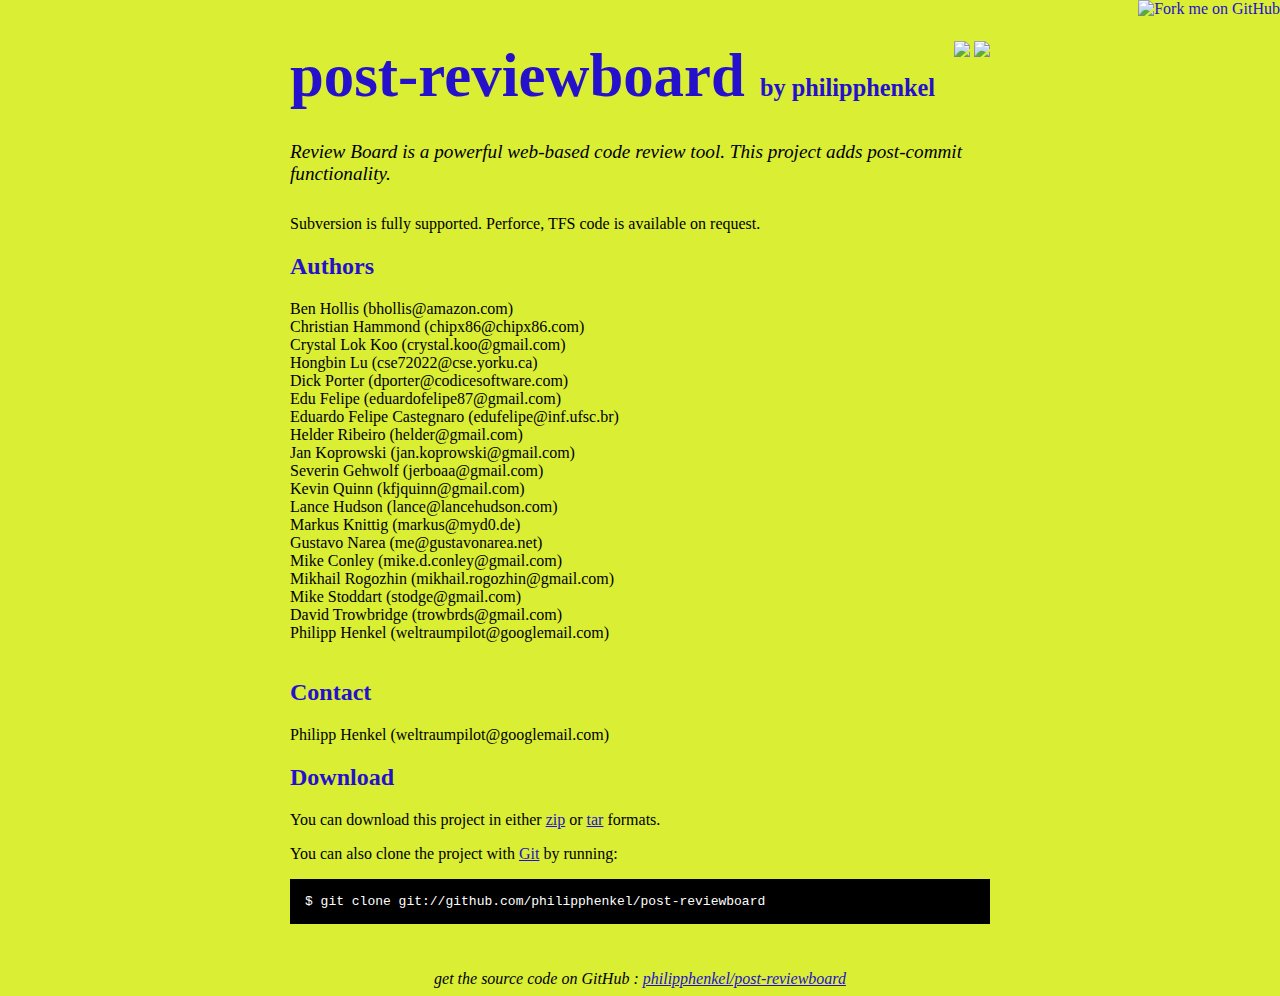
==== index.html @ 45bdd03c "github generated gh-pages branch" ====
<!DOCTYPE html>
<html>
<head>
  <meta charset='utf-8'>

  <title>philipphenkel/post-reviewboard @ GitHub</title>

  <style type="text/css">
    body {
      margin-top: 1.0em;
      background-color: #daee34;
      font-family: "Helvetica,Arial,FreeSans";
      color: #000000;
    }
    #container {
      margin: 0 auto;
      width: 700px;
    }
    h1 { font-size: 3.8em; color: #2511cb; margin-bottom: 3px; }
    h1 .small { font-size: 0.4em; }
    h1 a { text-decoration: none }
    h2 { font-size: 1.5em; color: #2511cb; }
    h3 { text-align: center; color: #2511cb; }
    a { color: #2511cb; }
    .description { font-size: 1.2em; margin-bottom: 30px; margin-top: 30px; font-style: italic;}
    .download { float: right; }
    pre { background: #000; color: #fff; padding: 15px;}
    hr { border: 0; width: 80%; border-bottom: 1px solid #aaa}
    .footer { text-align:center; padding-top:30px; font-style: italic; }
  </style>
</head>

<body>
  <a href="http://github.com/philipphenkel/post-reviewboard"><img style="position: absolute; top: 0; right: 0; border: 0;" src="http://s3.amazonaws.com/github/ribbons/forkme_right_darkblue_121621.png" alt="Fork me on GitHub" /></a>

  <div id="container">

    <div class="download">
      <a href="http://github.com/philipphenkel/post-reviewboard/zipball/master">
        <img border="0" width="90" src="http://github.com/images/modules/download/zip.png"></a>
      <a href="http://github.com/philipphenkel/post-reviewboard/tarball/master">
        <img border="0" width="90" src="http://github.com/images/modules/download/tar.png"></a>
    </div>

    <h1><a href="http://github.com/philipphenkel/post-reviewboard">post-reviewboard</a>
      <span class="small">by <a href="http://github.com/philipphenkel">philipphenkel</a></span></h1>

    <div class="description">
      Review Board is a powerful web-based code review tool. This project adds post-commit functionality.
    </div>

    <p>Subversion is fully supported. 
Perforce, TFS code is available on request.</p><h2>Authors</h2>
<p>Ben Hollis (bhollis@amazon.com)<br/>Christian Hammond (chipx86@chipx86.com)<br/>Crystal Lok Koo (crystal.koo@gmail.com)<br/>Hongbin Lu (cse72022@cse.yorku.ca)<br/>Dick Porter (dporter@codicesoftware.com)<br/>Edu Felipe (eduardofelipe87@gmail.com)<br/>Eduardo Felipe Castegnaro (edufelipe@inf.ufsc.br)<br/>Helder Ribeiro (helder@gmail.com)<br/>Jan Koprowski (jan.koprowski@gmail.com)<br/>Severin Gehwolf (jerboaa@gmail.com)<br/>Kevin Quinn (kfjquinn@gmail.com)<br/>Lance Hudson (lance@lancehudson.com)<br/>Markus Knittig (markus@myd0.de)<br/>Gustavo Narea (me@gustavonarea.net)<br/>Mike Conley (mike.d.conley@gmail.com)<br/>Mikhail Rogozhin (mikhail.rogozhin@gmail.com)<br/>Mike Stoddart (stodge@gmail.com)<br/>David Trowbridge (trowbrds@gmail.com)<br/>Philipp Henkel (weltraumpilot@googlemail.com)<br/><br/>      </p>
<h2>Contact</h2>
<p>Philipp Henkel (weltraumpilot@googlemail.com)<br/>      </p>


    <h2>Download</h2>
    <p>
      You can download this project in either
      <a href="http://github.com/philipphenkel/post-reviewboard/zipball/master">zip</a> or
      <a href="http://github.com/philipphenkel/post-reviewboard/tarball/master">tar</a> formats.
    </p>
    <p>You can also clone the project with <a href="http://git-scm.com">Git</a>
      by running:
      <pre>$ git clone git://github.com/philipphenkel/post-reviewboard</pre>
    </p>

    <div class="footer">
      get the source code on GitHub : <a href="http://github.com/philipphenkel/post-reviewboard">philipphenkel/post-reviewboard</a>
    </div>

  </div>

  
</body>
</html>
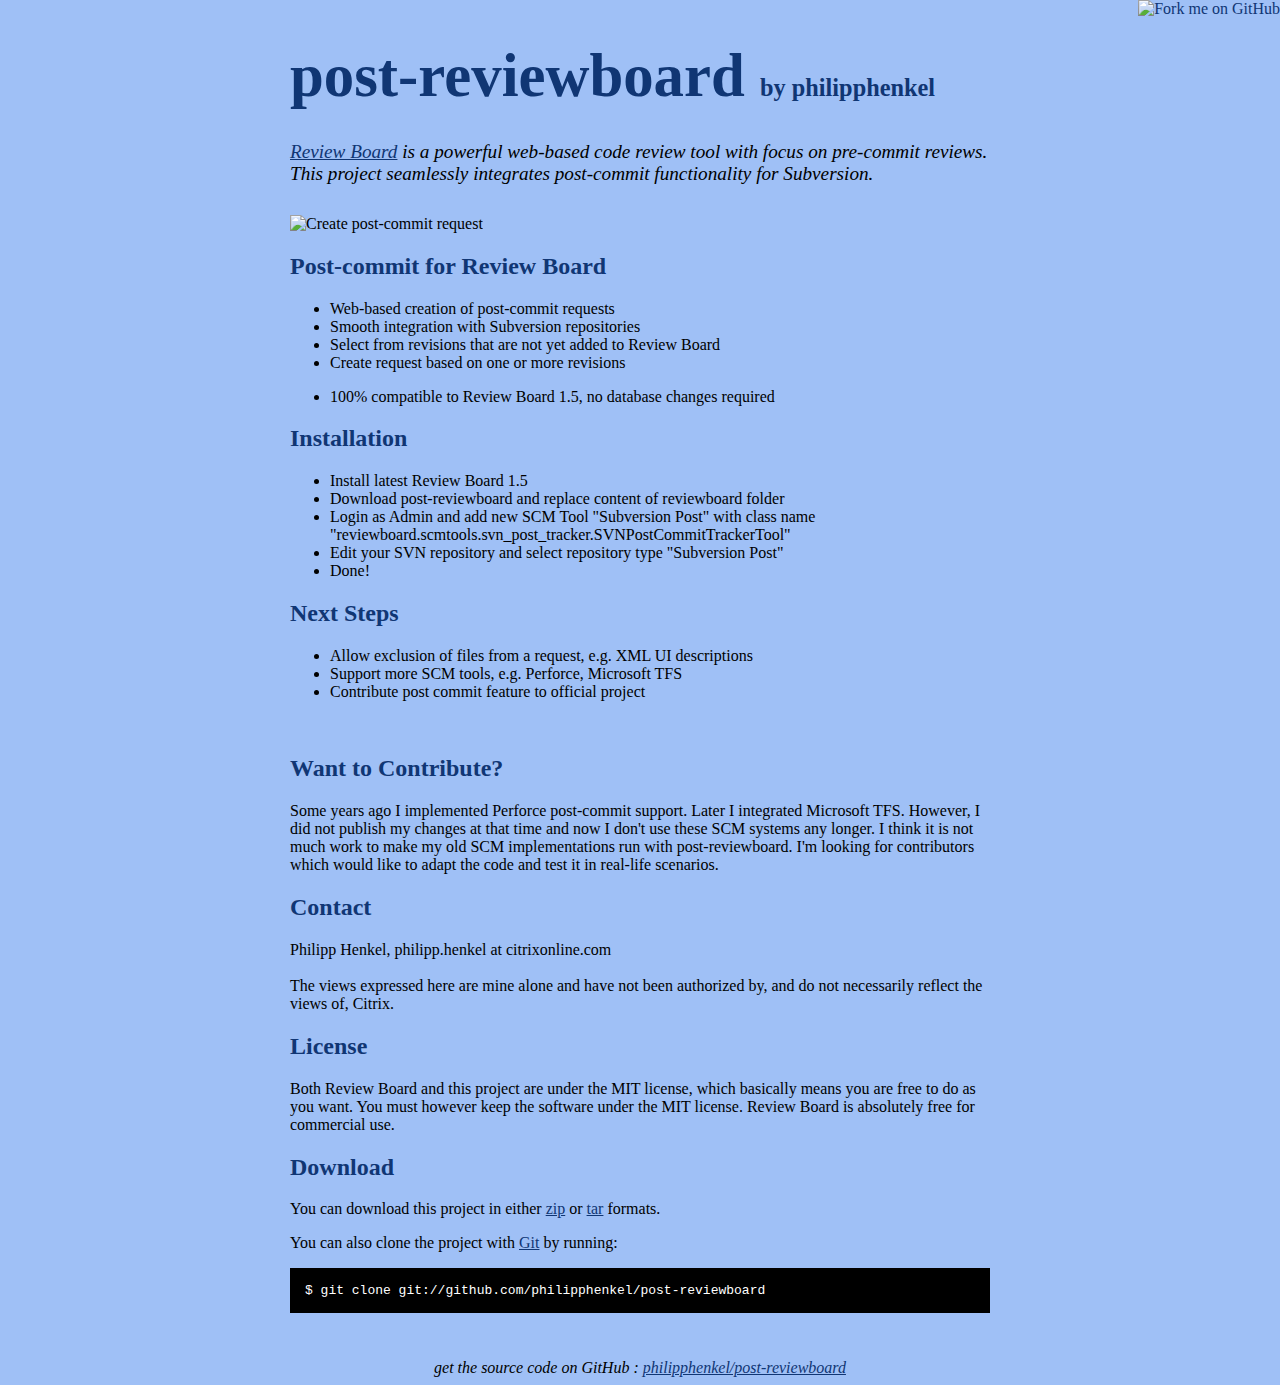
==== commit 1b37c42d: "added disclaimer" ====
--- a/index.html
+++ b/index.html
@@ -8,7 +8,7 @@
   <style type="text/css">
     body {
       margin-top: 1.0em;
-      background-color: #daee34;
+      background-color: #9fc0f6;
       font-family: "Helvetica,Arial,FreeSans";
       color: #000000;
     }
@@ -16,12 +16,12 @@
       margin: 0 auto;
       width: 700px;
     }
-    h1 { font-size: 3.8em; color: #2511cb; margin-bottom: 3px; }
+    h1 { font-size: 3.8em; color: #103674; margin-bottom: 3px; }
     h1 .small { font-size: 0.4em; }
     h1 a { text-decoration: none }
-    h2 { font-size: 1.5em; color: #2511cb; }
-    h3 { text-align: center; color: #2511cb; }
-    a { color: #2511cb; }
+    h2 { font-size: 1.5em; color: #103674; }
+    h3 { text-align: center; color: #103674; }
+    a { color: #103674; }
     .description { font-size: 1.2em; margin-bottom: 30px; margin-top: 30px; font-style: italic;}
     .download { float: right; }
     pre { background: #000; color: #fff; padding: 15px;}
@@ -35,53 +35,72 @@
 
   <div id="container">
 
-    <div class="download">
-      <a href="http://github.com/philipphenkel/post-reviewboard/zipball/master">
-        <img border="0" width="90" src="http://github.com/images/modules/download/zip.png"></a>
-      <a href="http://github.com/philipphenkel/post-reviewboard/tarball/master">
-        <img border="0" width="90" src="http://github.com/images/modules/download/tar.png"></a>
-    </div>
-
     <h1><a href="http://github.com/philipphenkel/post-reviewboard">post-reviewboard</a>
       <span class="small">by <a href="http://github.com/philipphenkel">philipphenkel</a></span></h1>
 
     <div class="description">
-      Review Board is a powerful web-based code review tool. This project adds post-commit functionality.
+      <a href="http://www.reviewboard.org">Review Board</a> is a powerful web-based code review tool with focus on pre-commit reviews. This project seamlessly integrates post-commit functionality for Subversion.
     </div>
 
-    <p>Subversion is fully supported. 
-Perforce, TFS code is available on request.</p><h2>Authors</h2>
-<p>Ben Hollis (bhollis@amazon.com)-<br/>Christian Hammond (chipx86@chipx86.com)-<br/>Crystal Lok Koo (crystal.koo@gmail.com)-<br/>Hongbin Lu (cse72022@cse.yorku.ca)-<br/>Dick Porter (dporter@codicesoftware.com)-<br/>Edu Felipe (eduardofelipe87@gmail.com)-<br/>Eduardo Felipe Castegnaro (edufelipe@inf.ufsc.br)-<br/>Helder Ribeiro (helder@gmail.com)-<br/>Jan Koprowski (jan.koprowski@gmail.com)-<br/>Severin Gehwolf (jerboaa@gmail.com)-<br/>Kevin Quinn (kfjquinn@gmail.com)-<br/>Lance Hudson (lance@lancehudson.com)-<br/>Markus Knittig (markus@myd0.de)-<br/>Gustavo Narea (me@gustavonarea.net)-<br/>Mike Conley (mike.d.conley@gmail.com)-<br/>Mikhail Rogozhin (mikhail.rogozhin@gmail.com)-<br/>Mike Stoddart (stodge@gmail.com)-<br/>David Trowbridge (trowbrds@gmail.com)-<br/>Philipp Henkel (weltraumpilot@googlemail.com)-<br/>+	<img style="border: 0;" src="create_post_commit_review.png" alt="Create post-commit request" />
+<br/>   
+<h2>Post-commit for Review Board</h2>
+<p>
+<ul>
+  <li>Web-based creation of post-commit requests</li>
+  <li>Smooth integration with Subversion repositories</li>
+  <li>Select from revisions that are not yet added to Review Board</li>
+  <li>Create request based on one or more revisions</li>
+</ul>
+<ul>
+  <li>100% compatible to Review Board 1.5, no database changes required</li>
+</ul>
+
+<h2>Installation</h2>
+<p>
+<ul>
+  <li>Install latest Review Board 1.5</li>
+  <li>Download post-reviewboard and replace content of reviewboard folder</li>
+  <li>Login as Admin and add new SCM Tool "Subversion Post" with class name "reviewboard.scmtools.svn_post_tracker.SVNPostCommitTrackerTool"</li>
+  <li>Edit your SVN repository and select repository type "Subversion Post"
+  <li>Done!</li>
+</ul>
+
+
+<h2>Next Steps</h2>
+<p>
+<ul>
+  <li>Allow exclusion of files from a request, e.g. XML UI descriptions</li>
+  <li>Support more SCM tools, e.g. Perforce, Microsoft TFS</li>
+  <li>Contribute post commit feature to official project</li>
+</ul>
+<br>
+</p>
+
+
+
+<h2>Want to Contribute?</h2>
+<p>Some years ago I implemented Perforce post-commit support. Later I integrated Microsoft TFS. However, I did not publish my changes at that time and now I don't use these SCM systems any longer. I think it is not much work to make my old SCM implementations run with post-reviewboard. I'm looking for contributors which would like to adapt the code and test it in real-life scenarios.
+<br>
+</p>
+
+<h2>Contact</h2>
+<p>Philipp Henkel, philipp.henkel at citrixonline.com
+<br/><br/>  
+The views expressed here are mine alone and have not been authorized by, and do not necessarily reflect the views of, Citrix.
+    </p>
+
+<h2>License</h2>
+<p>
+Both Review Board and this project are under the MIT license, which basically means you are free to do as you want. You must however keep the software under the MIT license.
+Review Board is absolutely free for commercial use.  
 <br/>      </p>
-<h2>Contact</h2>
-<p>Philipp Henkel (weltraumpilot@googlemail.com)-<br/>      </p>
-
 
     <h2>Download</h2>
     <p>
       You can download this project in either
-      <a href="http://github.com/philipphenkel/post-reviewboard/zipball/master">zip</a> or
-      <a href="http://github.com/philipphenkel/post-reviewboard/tarball/master">tar</a> formats.
+      <a href="http://github.com/philipphenkel/post-reviewboard/zipball/release-1.5.x">zip</a> or
+      <a href="http://github.com/philipphenkel/post-reviewboard/tarball/release-1.5.x">tar</a> formats.
     </p>
     <p>You can also clone the project with <a href="http://git-scm.com">Git</a>
       by running:
